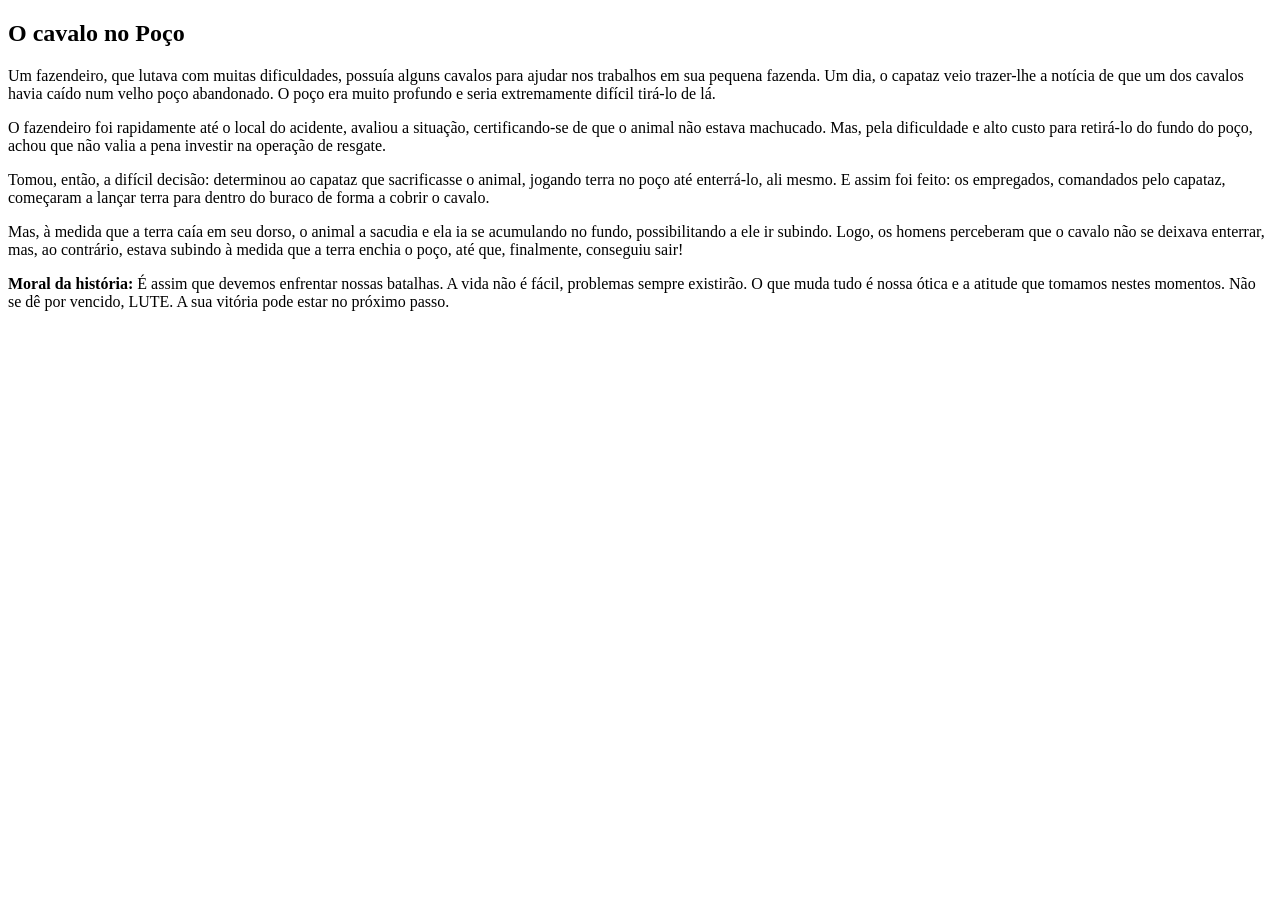
==== CavaloPoco.html @ cbbab33a "textos prontos" ====
<!DOCTYPE html>
<html lang="en">
<head>
    <meta charset="UTF-8">
    <meta name="viewport" content="width=device-width, initial-scale=1.0">
    <title>Document</title>
</head>
<body>
    <h2>O cavalo no Poço</h2>
    <p>Um fazendeiro, que lutava com muitas dificuldades, possuía alguns cavalos para ajudar nos trabalhos em sua pequena fazenda. Um dia, o capataz veio trazer-lhe a notícia de que um dos cavalos havia caído num velho poço abandonado. O poço era muito profundo e seria extremamente difícil tirá-lo de lá.</p>
    <p>O fazendeiro foi rapidamente até o local do acidente, avaliou a situação, certificando-se de que o animal não estava machucado. Mas, pela dificuldade e alto custo para retirá-lo do fundo do poço, achou que não valia a pena investir na operação de resgate.</p>
    <p>Tomou, então, a difícil decisão: determinou ao capataz que sacrificasse o animal, jogando terra no poço até enterrá-lo, ali mesmo. E assim foi feito: os empregados, comandados pelo capataz, começaram a lançar terra para dentro do buraco de forma a cobrir o cavalo.</p>
    <p>Mas, à medida que a terra caía em seu dorso, o animal a sacudia e ela ia se acumulando no fundo, possibilitando a ele ir subindo. Logo, os homens perceberam que o cavalo não se deixava enterrar, mas, ao contrário, estava subindo à medida que a terra enchia o poço, até que, finalmente, conseguiu sair! </p>
    <p><b>Moral da história: </b> É assim que devemos enfrentar nossas batalhas. A vida não é fácil, problemas sempre existirão. O que muda tudo é nossa ótica e a atitude que tomamos nestes momentos. Não se dê por vencido, LUTE. A sua vitória pode estar no próximo passo.</p>
    
</body>
</html>
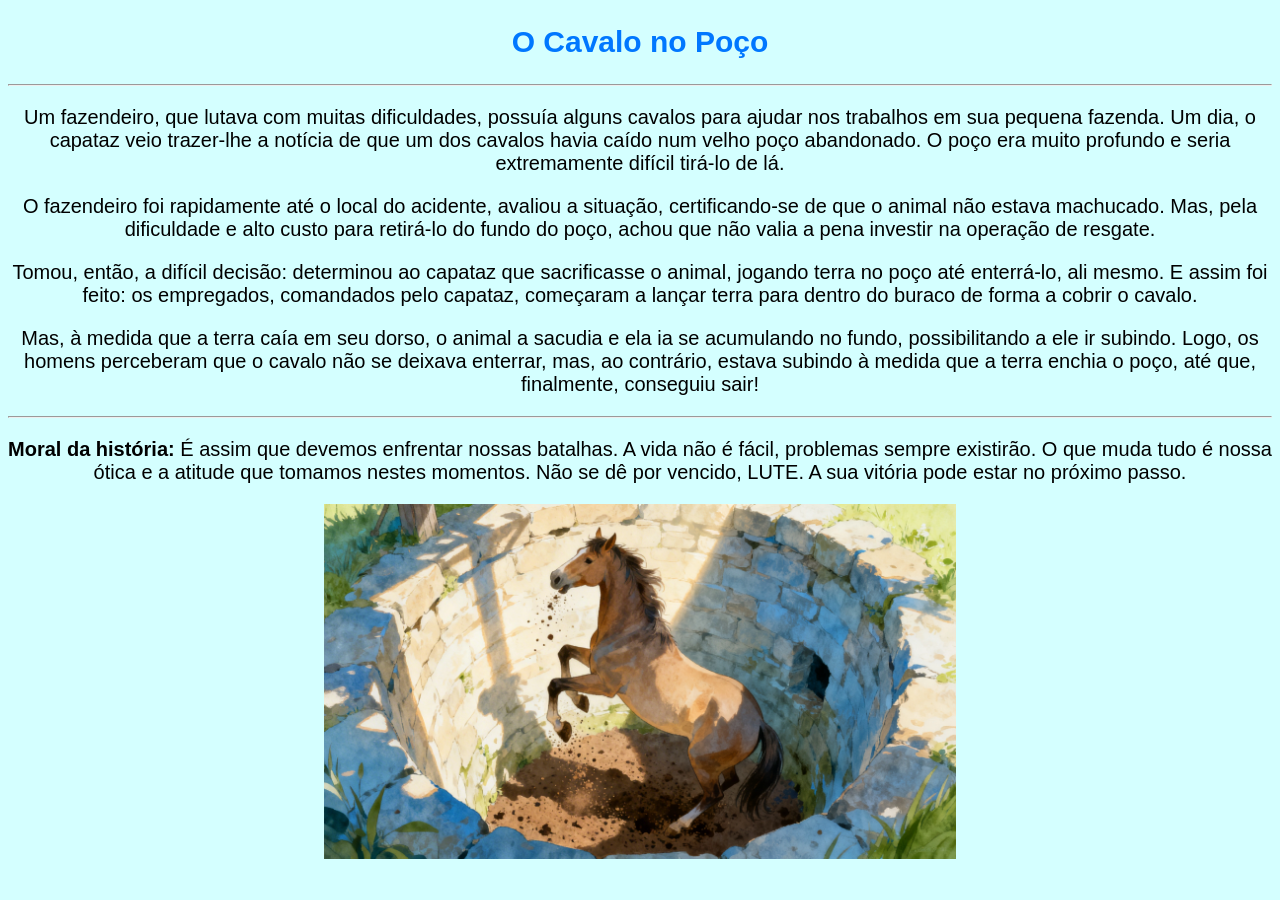
==== commit 6b47a17a: "Concluido, com imagens e cores." ====
--- a/CavaloPoco.html
+++ b/CavaloPoco.html
@@ -1,17 +1,35 @@
 <!DOCTYPE html>
-<html lang="en">
+<html lang="pt-BR">
+
 <head>
     <meta charset="UTF-8">
     <meta name="viewport" content="width=device-width, initial-scale=1.0">
-    <title>Document</title>
+    <title>O Cavalo no Poço</title>
 </head>
-<body>
-    <h2>O cavalo no Poço</h2>
-    <p>Um fazendeiro, que lutava com muitas dificuldades, possuía alguns cavalos para ajudar nos trabalhos em sua pequena fazenda. Um dia, o capataz veio trazer-lhe a notícia de que um dos cavalos havia caído num velho poço abandonado. O poço era muito profundo e seria extremamente difícil tirá-lo de lá.</p>
-    <p>O fazendeiro foi rapidamente até o local do acidente, avaliou a situação, certificando-se de que o animal não estava machucado. Mas, pela dificuldade e alto custo para retirá-lo do fundo do poço, achou que não valia a pena investir na operação de resgate.</p>
-    <p>Tomou, então, a difícil decisão: determinou ao capataz que sacrificasse o animal, jogando terra no poço até enterrá-lo, ali mesmo. E assim foi feito: os empregados, comandados pelo capataz, começaram a lançar terra para dentro do buraco de forma a cobrir o cavalo.</p>
-    <p>Mas, à medida que a terra caía em seu dorso, o animal a sacudia e ela ia se acumulando no fundo, possibilitando a ele ir subindo. Logo, os homens perceberam que o cavalo não se deixava enterrar, mas, ao contrário, estava subindo à medida que a terra enchia o poço, até que, finalmente, conseguiu sair! </p>
-    <p><b>Moral da história: </b> É assim que devemos enfrentar nossas batalhas. A vida não é fácil, problemas sempre existirão. O que muda tudo é nossa ótica e a atitude que tomamos nestes momentos. Não se dê por vencido, LUTE. A sua vitória pode estar no próximo passo.</p>
-    
+
+<body style="background-color: rgb(212, 255, 255);">
+    <div style="font-size: 20px; text-align: center; font-family: sans-serif;">
+        <h2 style="color: rgb(0, 119, 255); text-align: center;">O Cavalo no Poço</h2>
+        <hr>
+        <p>Um fazendeiro, que lutava com muitas dificuldades, possuía alguns cavalos para ajudar nos trabalhos em sua
+            pequena fazenda. Um dia, o capataz veio trazer-lhe a notícia de que um dos cavalos havia caído num velho
+            poço abandonado. O poço era muito profundo e seria extremamente difícil tirá-lo de lá.</p>
+        <p>O fazendeiro foi rapidamente até o local do acidente, avaliou a situação, certificando-se de que o animal não
+            estava machucado. Mas, pela dificuldade e alto custo para retirá-lo do fundo do poço, achou que não valia a
+            pena investir na operação de resgate.</p>
+        <p>Tomou, então, a difícil decisão: determinou ao capataz que sacrificasse o animal, jogando terra no poço até
+            enterrá-lo, ali mesmo. E assim foi feito: os empregados, comandados pelo capataz, começaram a lançar terra
+            para dentro do buraco de forma a cobrir o cavalo.</p>
+        <p>Mas, à medida que a terra caía em seu dorso, o animal a sacudia e ela ia se acumulando no fundo,
+            possibilitando a ele ir subindo. Logo, os homens perceberam que o cavalo não se deixava enterrar, mas, ao
+            contrário, estava subindo à medida que a terra enchia o poço, até que, finalmente, conseguiu sair! </p>
+        <hr>
+        <p><b>Moral da história: </b> É assim que devemos enfrentar nossas batalhas. A vida não é fácil, problemas
+            sempre existirão. O que muda tudo é nossa ótica e a atitude que tomamos nestes momentos. Não se dê por
+            vencido, LUTE. A sua vitória pode estar no próximo passo.</p>
+
+        <img src="cavaloPoço.webp" style="width: 50%;">
+    </div>
 </body>
+
 </html>
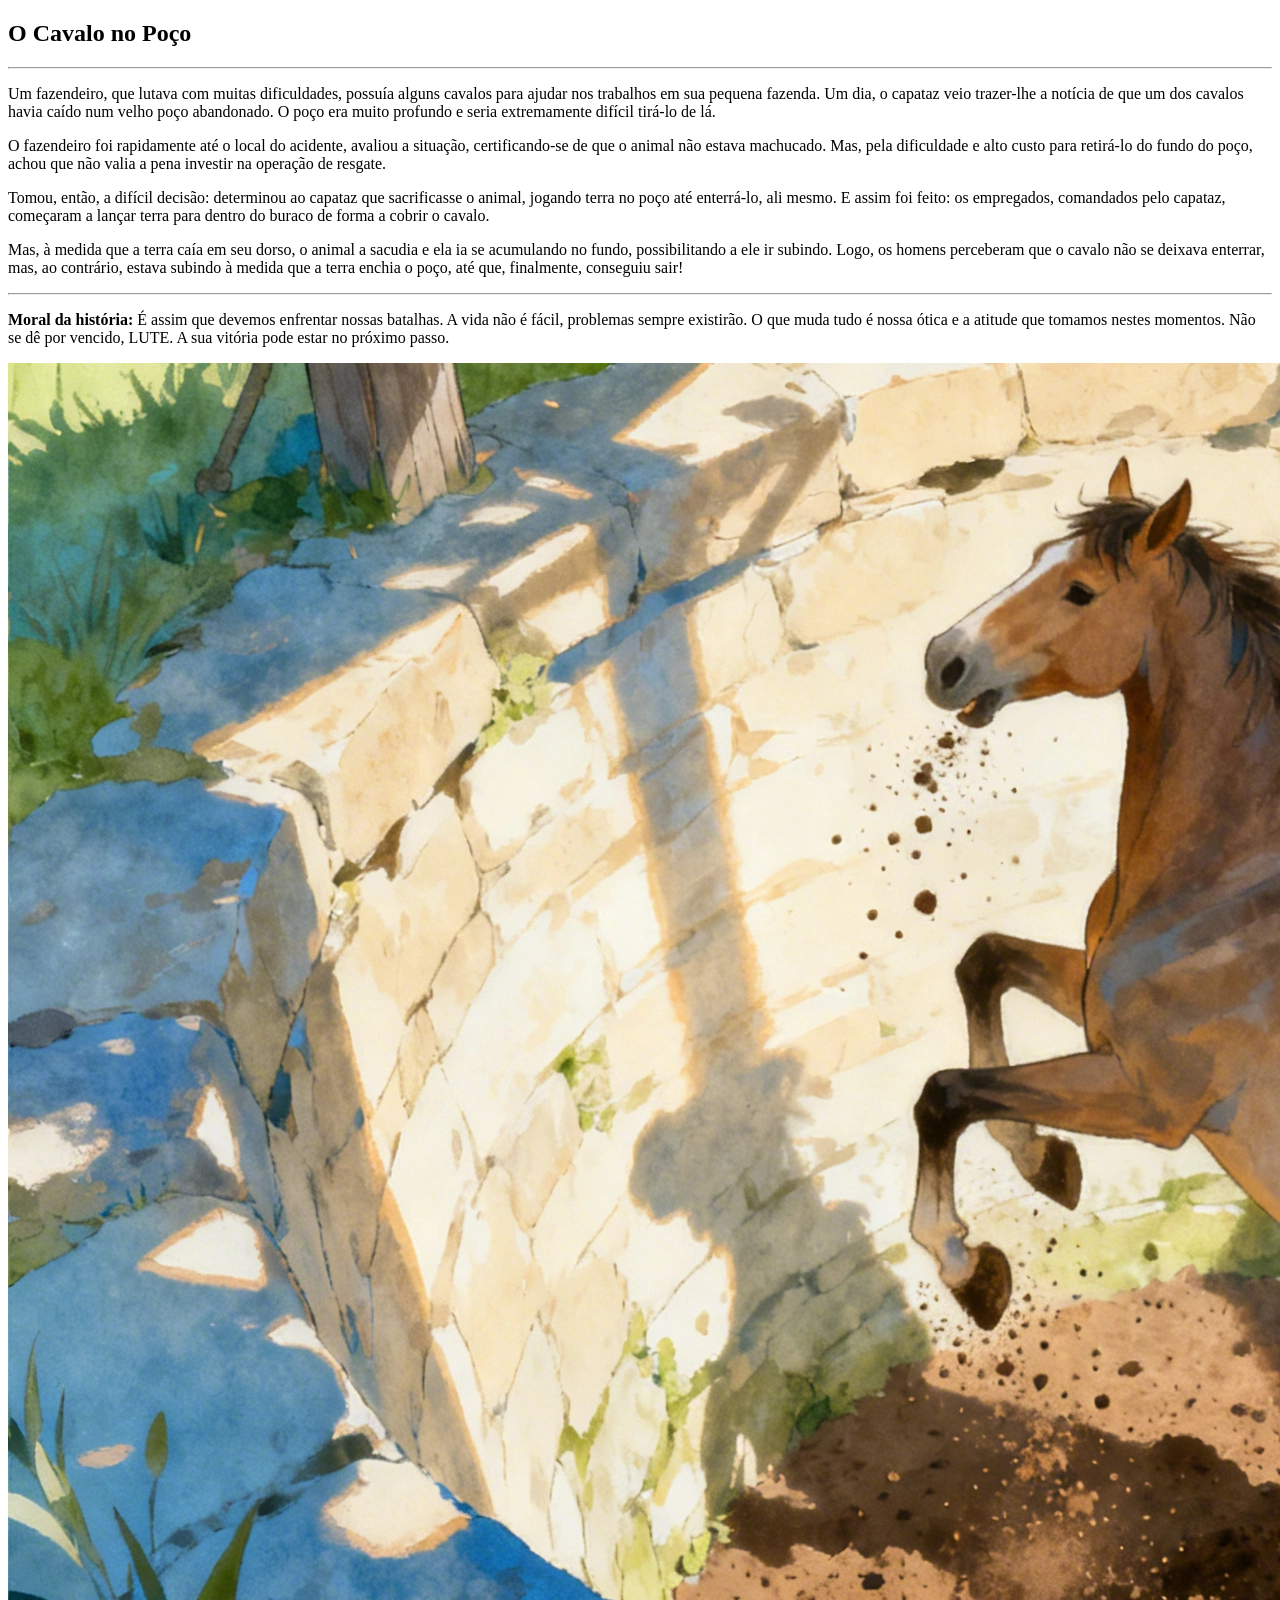
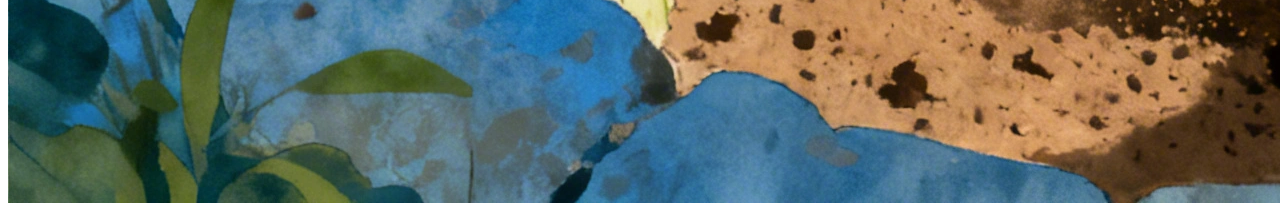
==== commit ac22e311: "sinc1 06/04" ====
--- a/CavaloPoco.html
+++ b/CavaloPoco.html
@@ -5,11 +5,12 @@
     <meta charset="UTF-8">
     <meta name="viewport" content="width=device-width, initial-scale=1.0">
     <title>O Cavalo no Poço</title>
+    <link rel="stylesheet" href="style.css">
 </head>
 
-<body style="background-color: rgb(212, 255, 255);">
-    <div style="font-size: 20px; text-align: center; font-family: sans-serif;">
-        <h2 style="color: rgb(0, 119, 255); text-align: center;">O Cavalo no Poço</h2>
+<body>
+    <div>
+        <h2>O Cavalo no Poço</h2>
         <hr>
         <p>Um fazendeiro, que lutava com muitas dificuldades, possuía alguns cavalos para ajudar nos trabalhos em sua
             pequena fazenda. Um dia, o capataz veio trazer-lhe a notícia de que um dos cavalos havia caído num velho
@@ -28,7 +29,7 @@
             sempre existirão. O que muda tudo é nossa ótica e a atitude que tomamos nestes momentos. Não se dê por
             vencido, LUTE. A sua vitória pode estar no próximo passo.</p>
 
-        <img src="cavaloPoço.webp" style="width: 50%;">
+        <img src="cavaloPoço.webp" >
     </div>
 </body>
 
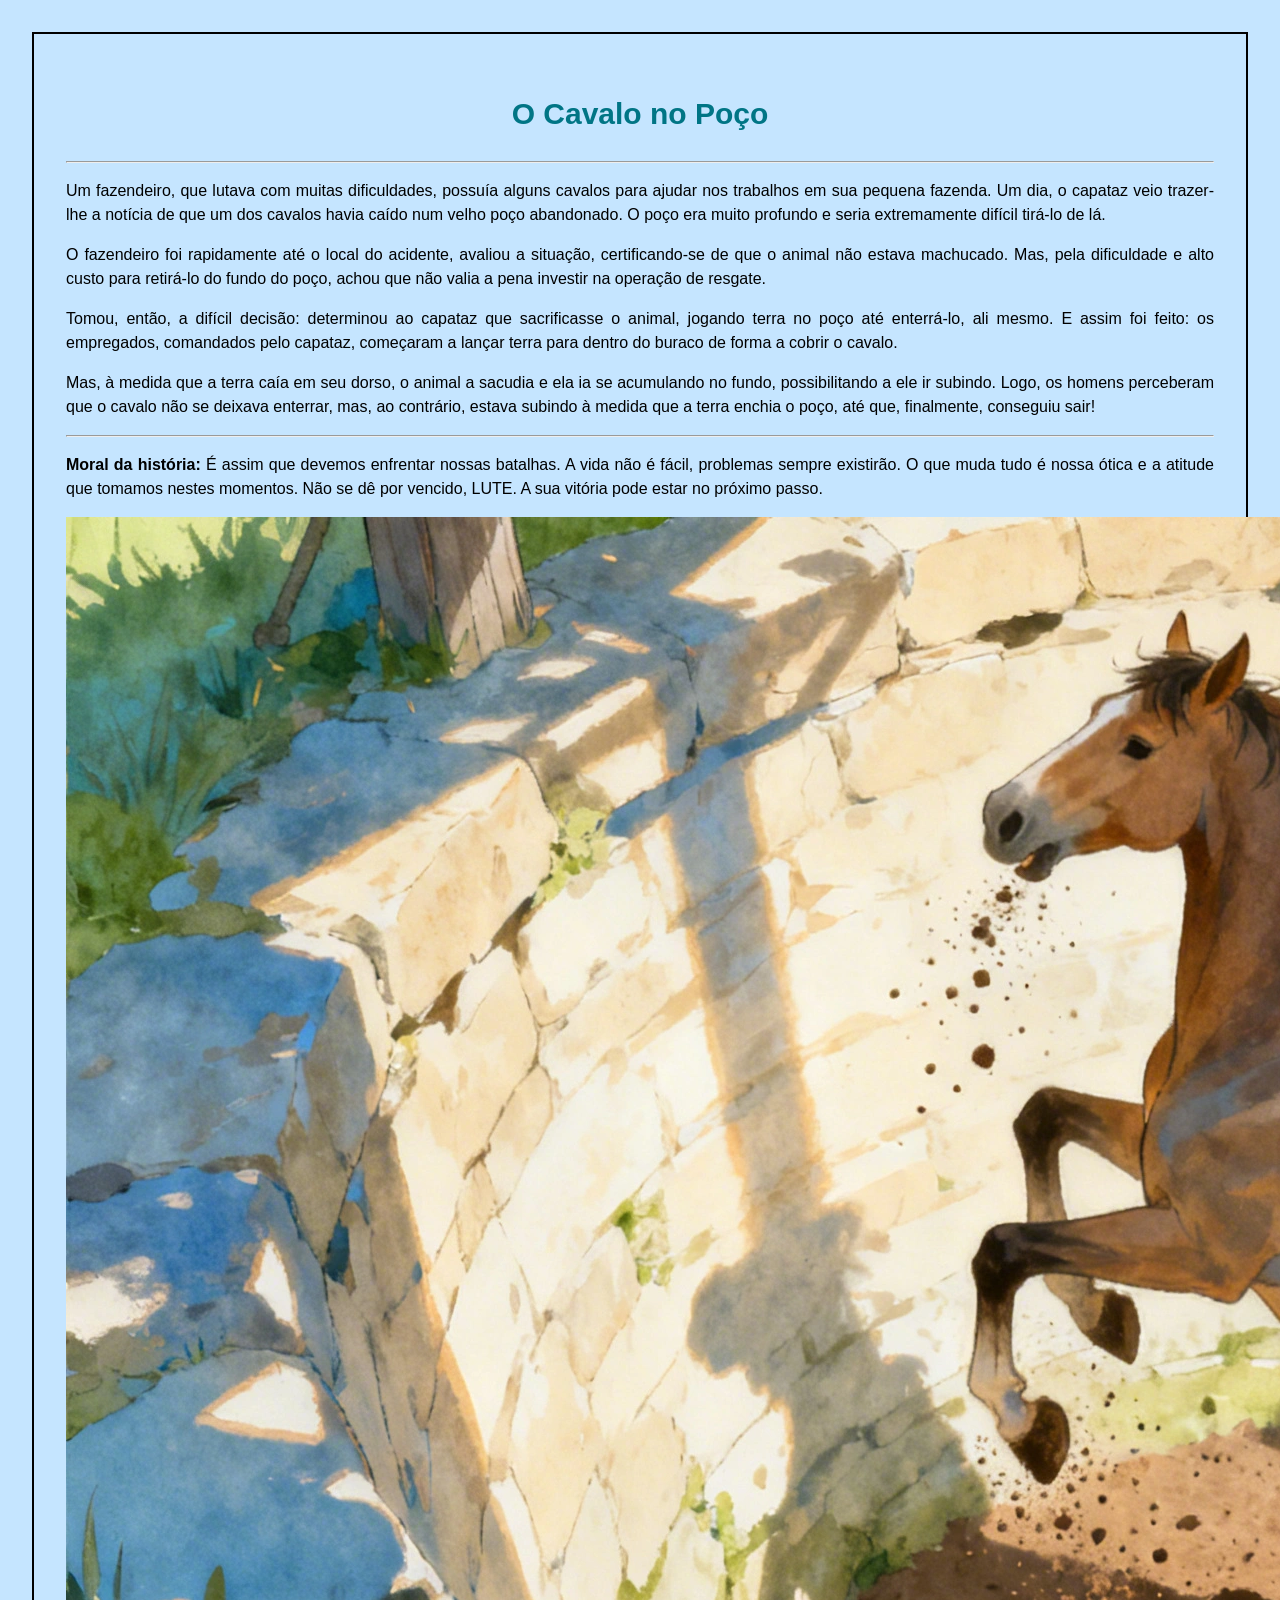
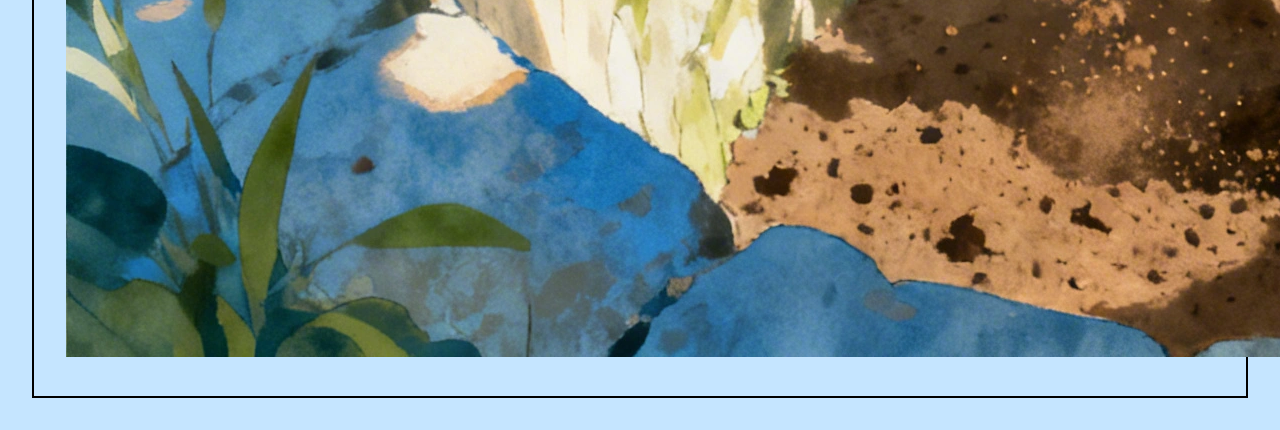
==== commit 31d69802: "sinc2 06/04" ====
--- a/CavaloPoco.html
+++ b/CavaloPoco.html
@@ -9,7 +9,6 @@
 </head>
 
 <body>
-    <div>
         <h2>O Cavalo no Poço</h2>
         <hr>
         <p>Um fazendeiro, que lutava com muitas dificuldades, possuía alguns cavalos para ajudar nos trabalhos em sua
@@ -30,7 +29,6 @@
             vencido, LUTE. A sua vitória pode estar no próximo passo.</p>
 
         <img src="cavaloPoço.webp" >
-    </div>
 </body>
 
 </html>
--- a/style.css
+++ b/style.css
@@ -0,0 +1,16 @@
+body{
+    background-color: rgb(197, 229, 255);
+    line-height: 1.5;
+    font-family: sans-serif;
+    text-align: justify;
+    margin: 2em;
+    padding: 2em;
+    border: solid 2px;
+
+}
+
+h2{
+    text-align: center;
+    color: rgb(0, 117, 133);
+    font-size: 30px;
+}
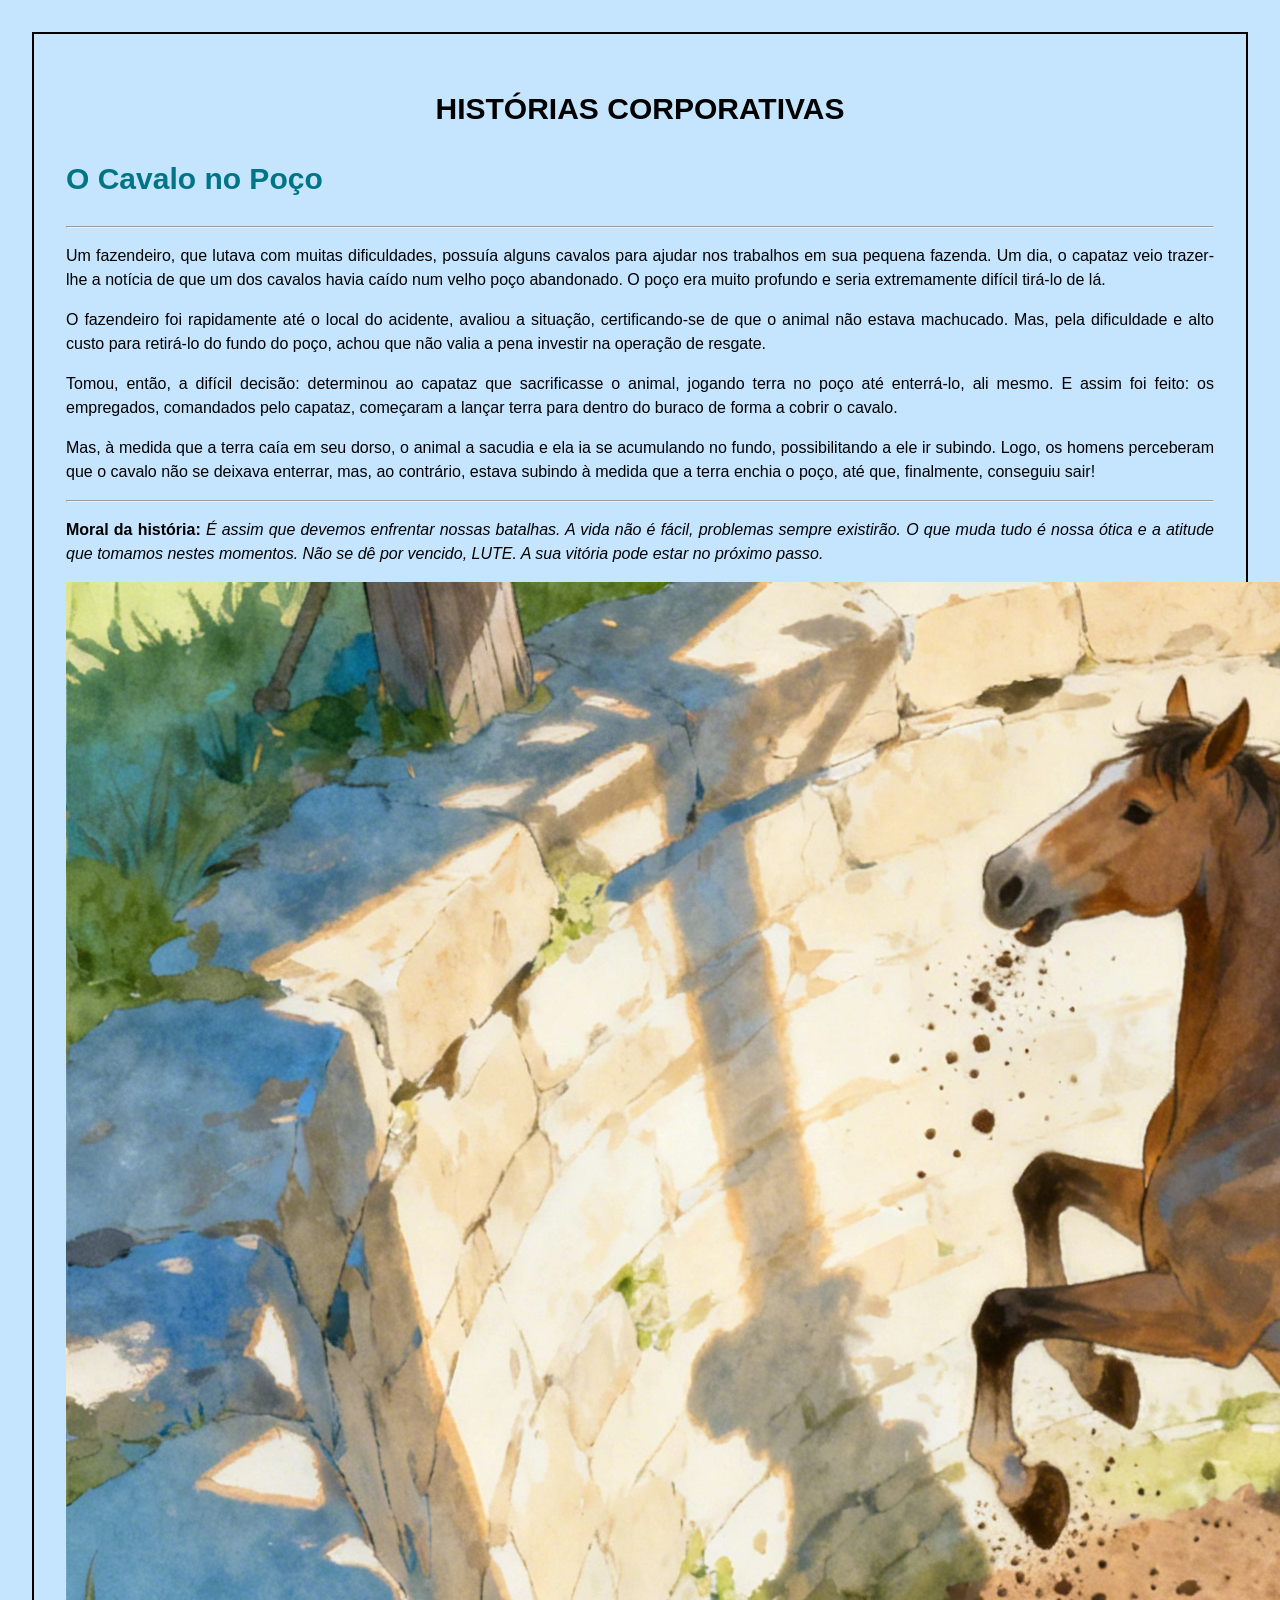
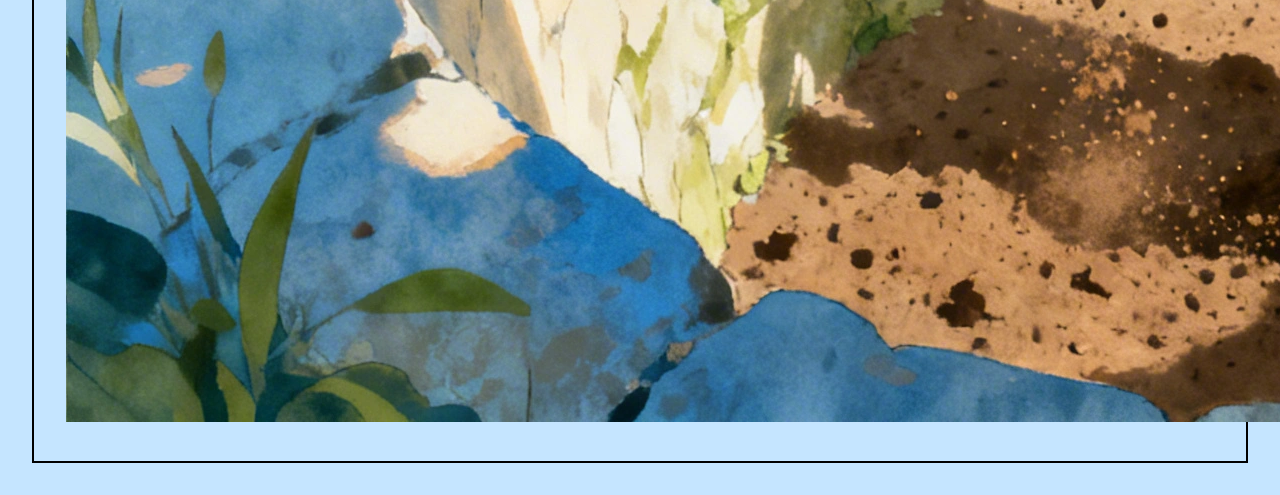
==== commit cdd68226: "dia 13/04" ====
--- a/CavaloPoco.html
+++ b/CavaloPoco.html
@@ -9,26 +9,29 @@
 </head>
 
 <body>
-        <h2>O Cavalo no Poço</h2>
-        <hr>
-        <p>Um fazendeiro, que lutava com muitas dificuldades, possuía alguns cavalos para ajudar nos trabalhos em sua
-            pequena fazenda. Um dia, o capataz veio trazer-lhe a notícia de que um dos cavalos havia caído num velho
-            poço abandonado. O poço era muito profundo e seria extremamente difícil tirá-lo de lá.</p>
-        <p>O fazendeiro foi rapidamente até o local do acidente, avaliou a situação, certificando-se de que o animal não
-            estava machucado. Mas, pela dificuldade e alto custo para retirá-lo do fundo do poço, achou que não valia a
-            pena investir na operação de resgate.</p>
-        <p>Tomou, então, a difícil decisão: determinou ao capataz que sacrificasse o animal, jogando terra no poço até
-            enterrá-lo, ali mesmo. E assim foi feito: os empregados, comandados pelo capataz, começaram a lançar terra
-            para dentro do buraco de forma a cobrir o cavalo.</p>
-        <p>Mas, à medida que a terra caía em seu dorso, o animal a sacudia e ela ia se acumulando no fundo,
-            possibilitando a ele ir subindo. Logo, os homens perceberam que o cavalo não se deixava enterrar, mas, ao
-            contrário, estava subindo à medida que a terra enchia o poço, até que, finalmente, conseguiu sair! </p>
-        <hr>
-        <p><b>Moral da história: </b> É assim que devemos enfrentar nossas batalhas. A vida não é fácil, problemas
+    <header>
+        <h1> HISTÓRIAS CORPORATIVAS</h1>
+    </header>
+    <h2>O Cavalo no Poço</h2>
+    <hr>
+    <p>Um fazendeiro, que lutava com muitas dificuldades, possuía alguns cavalos para ajudar nos trabalhos em sua
+        pequena fazenda. Um dia, o capataz veio trazer-lhe a notícia de que um dos cavalos havia caído num velho
+        poço abandonado. O poço era muito profundo e seria extremamente difícil tirá-lo de lá.</p>
+    <p>O fazendeiro foi rapidamente até o local do acidente, avaliou a situação, certificando-se de que o animal não
+        estava machucado. Mas, pela dificuldade e alto custo para retirá-lo do fundo do poço, achou que não valia a
+        pena investir na operação de resgate.</p>
+    <p>Tomou, então, a difícil decisão: determinou ao capataz que sacrificasse o animal, jogando terra no poço até
+        enterrá-lo, ali mesmo. E assim foi feito: os empregados, comandados pelo capataz, começaram a lançar terra
+        para dentro do buraco de forma a cobrir o cavalo.</p>
+    <p>Mas, à medida que a terra caía em seu dorso, o animal a sacudia e ela ia se acumulando no fundo,
+        possibilitando a ele ir subindo. Logo, os homens perceberam que o cavalo não se deixava enterrar, mas, ao
+        contrário, estava subindo à medida que a terra enchia o poço, até que, finalmente, conseguiu sair! </p>
+    <hr>
+    <p><b>Moral da história: </b> <i> É assim que devemos enfrentar nossas batalhas. A vida não é fácil, problemas
             sempre existirão. O que muda tudo é nossa ótica e a atitude que tomamos nestes momentos. Não se dê por
-            vencido, LUTE. A sua vitória pode estar no próximo passo.</p>
+            vencido, LUTE. A sua vitória pode estar no próximo passo. </i> </p>
 
-        <img src="cavaloPoço.webp" >
+    <img src="cavaloPoço.webp">
 </body>
 
 </html>
--- a/style.css
+++ b/style.css
@@ -9,8 +9,12 @@
 
 }
 
+h1{
+    text-align: center;
+    font-size: 30px;
+}
 h2{
-    text-align: center;
+    text-align: left;
     color: rgb(0, 117, 133);
     font-size: 30px;
 }
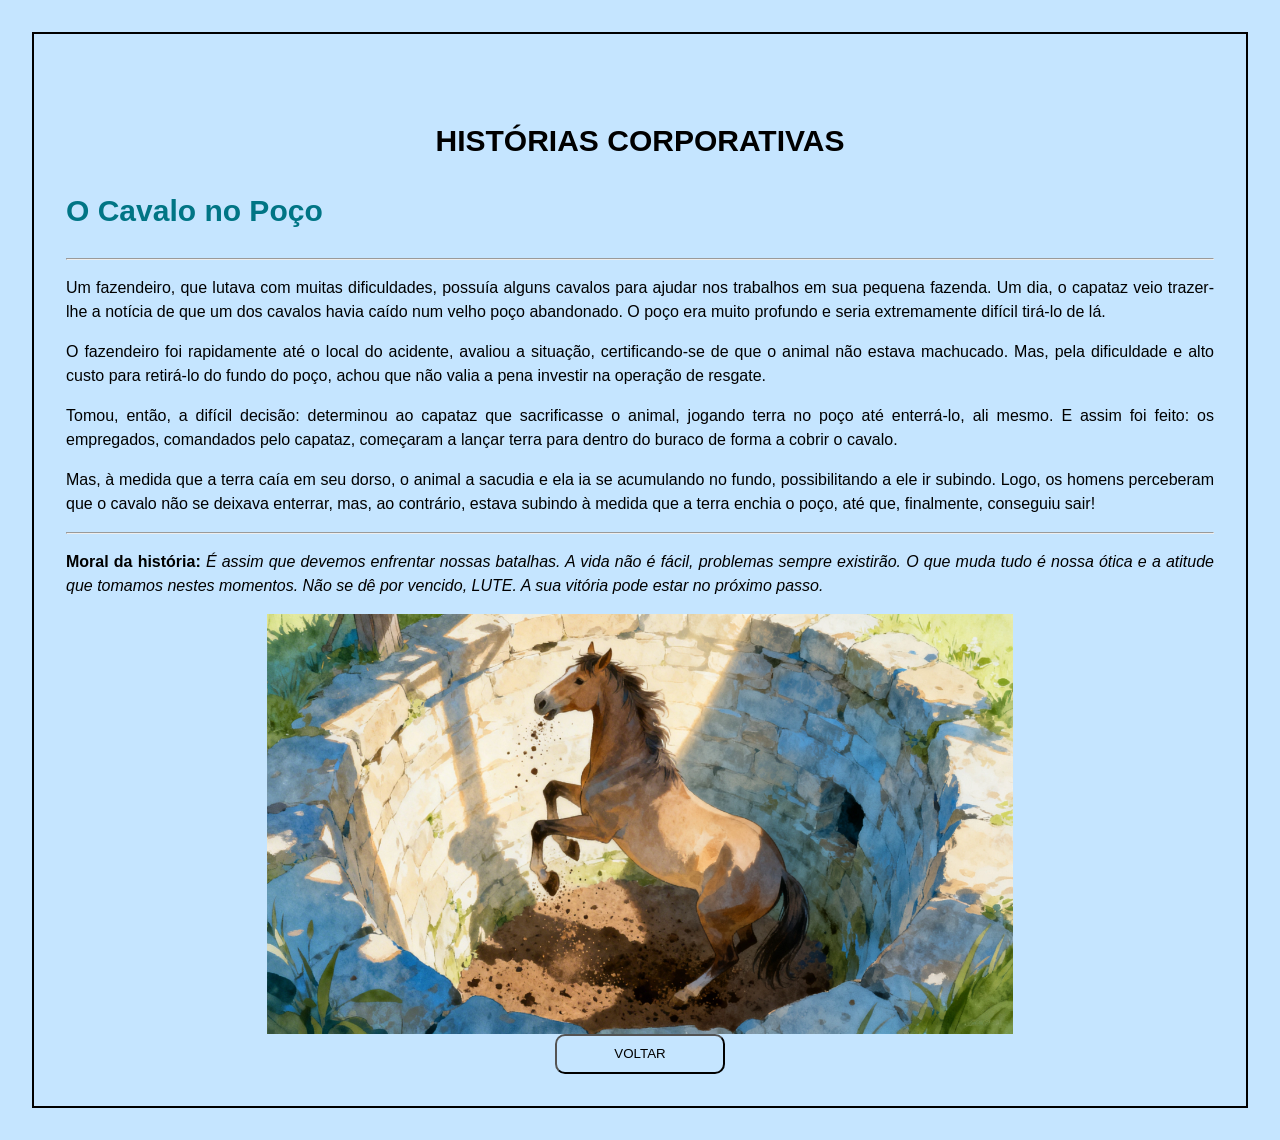
==== commit dd6a3fd1: "header alterando1" ====
--- a/CavaloPoco.html
+++ b/CavaloPoco.html
@@ -31,7 +31,9 @@
             sempre existirão. O que muda tudo é nossa ótica e a atitude que tomamos nestes momentos. Não se dê por
             vencido, LUTE. A sua vitória pode estar no próximo passo. </i> </p>
 
-    <img src="cavaloPoço.webp">
+    <img src="cavaloPoço.webp" >
+
+    <button><a href="index.html">VOLTAR</a></button>
 </body>
 
 </html>
--- a/style.css
+++ b/style.css
@@ -1,4 +1,4 @@
-body{
+body {
     background-color: rgb(197, 229, 255);
     line-height: 1.5;
     font-family: sans-serif;
@@ -9,12 +9,42 @@
 
 }
 
-h1{
+
+
+h1 {
     text-align: center;
     font-size: 30px;
 }
-h2{
+
+h2 {
     text-align: left;
     color: rgb(0, 117, 133);
     font-size: 30px;
+}
+
+button {
+    width: 170px;
+    height: 40px;
+    border-radius: 10px;
+    background-color: rgb(197, 229, 255);
+
+    display: block;
+    margin: auto;
+}
+
+button a {
+    font-family: Verdana, Geneva, Tahoma, sans-serif;
+    color: rgb(0, 0, 0);
+    text-decoration: none;
+}
+
+img {
+    display: block;
+    margin: auto;
+    width: 65%;
+
+}
+
+header{
+    padding-top: 2em;
 }
